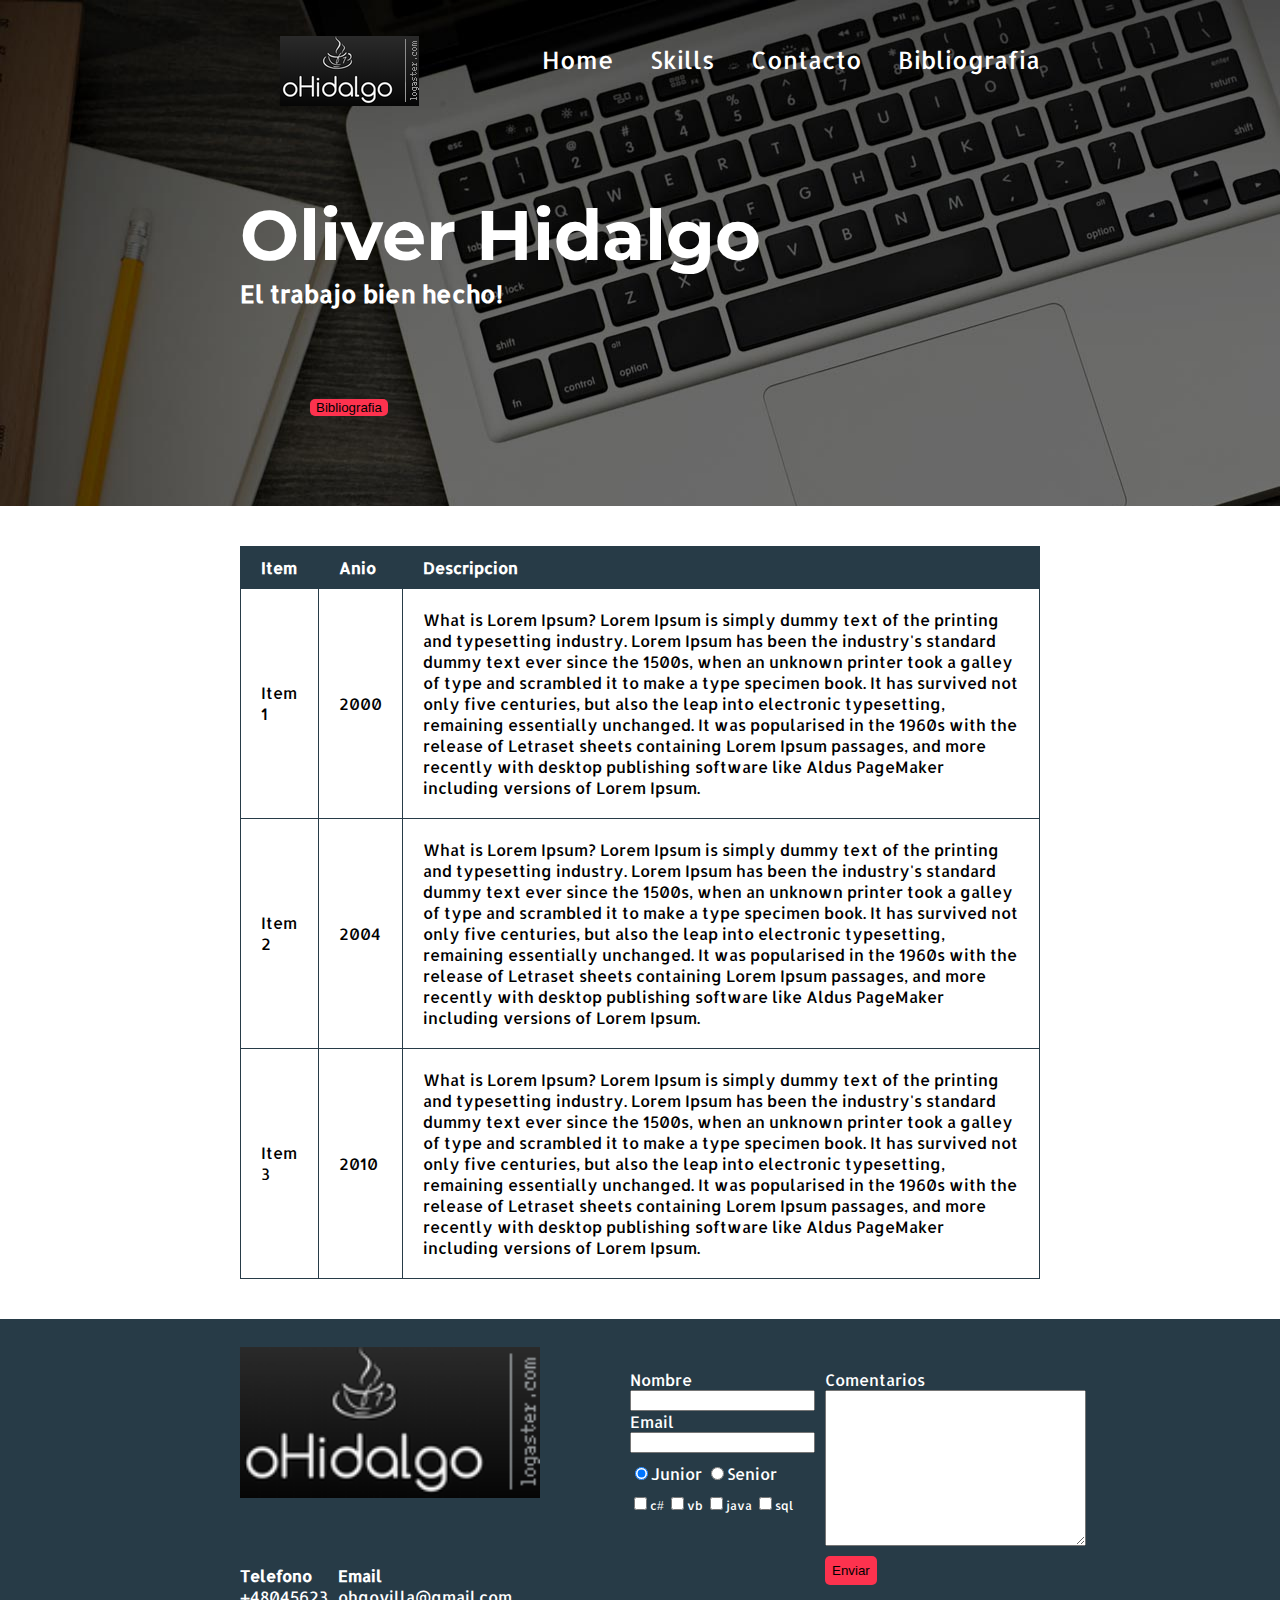
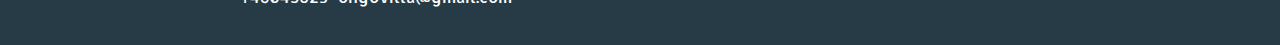
==== bibliografia.html @ 18b7f95b "finalizando pagina" ====
<!DOCTYPE>
<html>
	<head>
		<title>Mi sitio web</title>
		<link href = "css/styles.css" rel= "stylesheet">
		<link href="https://fonts.googleapis.com/css?family=Allerta|Montserrat" rel="stylesheet">
	</head>
	<body>
        <div class="portada">
            <header id="header" class="header contenedor">
                <figure class="logo">
                    <img src = "imagenes/logo.png" alt= "Logo Oliver Hidalgo">
                </figure>
                <nav class = "menu">
                    <ul>
                        <li><a href="index.html"/>Home</a></li>
                        <li><a href="#skills">Skills</a></li>
                        <li><a href="index.html#footer">Contacto</a></li>
                        <li><a href="bibliografia.html">Bibliografia</a></li>
                    </ul>
                </nav>
            </header>
            <section id="portada" >
                <div class="contenedor">
                    <h1 class="titulo">Oliver Hidalgo</h1>
                    <h2 class="titulo-a">El trabajo bien hecho!</h2>
                    <button class="button">Bibliografia</button>
                </div>
            </section>
        </div>
        <section class="tabla">
            <div class="contenedor">
                <table>
                    <thead>
                        <tr>
                            <th>Item</th>
                            <th>Anio</tht>
                            <th>Descripcion</th>
                        </tr>
                    </thead>
                    <tbody>
                        <tr>
                            <td>Item 1</td>
                            <td>2000</td>
                            <td>What is Lorem Ipsum?
                                Lorem Ipsum is simply dummy text of the printing and typesetting industry. Lorem Ipsum has been the industry's standard dummy text ever since the 1500s, when an unknown printer took a galley of type and scrambled it to make a type specimen book. It has survived not only five centuries, but also the leap into electronic typesetting, remaining essentially unchanged. It was popularised in the 1960s with the release of Letraset sheets containing Lorem Ipsum passages, and more recently with desktop publishing software like Aldus PageMaker including versions of Lorem Ipsum.
                            </td>
                        </tr>
                        <tr>
                            <td>Item 2</td>
                            <td>2004</td>
                            <td>What is Lorem Ipsum?
                                Lorem Ipsum is simply dummy text of the printing and typesetting industry. Lorem Ipsum has been the industry's standard dummy text ever since the 1500s, when an unknown printer took a galley of type and scrambled it to make a type specimen book. It has survived not only five centuries, but also the leap into electronic typesetting, remaining essentially unchanged. It was popularised in the 1960s with the release of Letraset sheets containing Lorem Ipsum passages, and more recently with desktop publishing software like Aldus PageMaker including versions of Lorem Ipsum.
                            </td>
                        </tr>
                        <tr>
                            <td>Item 3</td>
                            <td>2010</td>
                            <td>What is Lorem Ipsum?
                                Lorem Ipsum is simply dummy text of the printing and typesetting industry. Lorem Ipsum has been the industry's standard dummy text ever since the 1500s, when an unknown printer took a galley of type and scrambled it to make a type specimen book. It has survived not only five centuries, but also the leap into electronic typesetting, remaining essentially unchanged. It was popularised in the 1960s with the release of Letraset sheets containing Lorem Ipsum passages, and more recently with desktop publishing software like Aldus PageMaker including versions of Lorem Ipsum.
                            </td>
                        </tr>
                    </tbody>
                </table>
            </div>
        </section>
        <footer id="footer" class="footer">
            <div class="contenedor">
                <div class="contacto">
                    <img src="imagenes/logo.png" width="300" alt="Logo">
                    <a href="tel:+48045623">
                        <strong>Telefono</strong>
                        <span>+48045623</span>
                    </a>
                    <a href="mailto:ohgovilla@gmail.com">
                        <strong>Email</strong>
                        <span>ohgovilla@gmail.com</span>
                    </a>
                </div>
                <form class="formulario">
                    <div class="col1">
                        <label for= "nombre">Nombre</label>
                        <input type="text" id="nombre" name= "nombre" required/>
                        <label for= "email">Email</label>
                        <input type="email" id="email" name= "email" required/>

                        <div class="perfil">
                            <label for="junior">
                                <input type="radio" name="perfil" id="junior" value="junior" checked/>Junior
                            </label>
                            <label for = "senior">
                                <input type="radio" name="perfil" id="senior" value="senior"/>Senior
                            </label>
                        </div>
                        <div class= "intereses">
                            <label for = "c#">
                                <input type="checkbox" name="intereses" id="c#" value="c#">c#
                            </label>
                            <label for = "vb">
                                <input type="checkbox" name="intereses" id="vb" value="vb">vb
                            </label>
                            <label for = "java">
                                <input type="checkbox" name="intereses" id="java" value="java">java
                            </label>
                            <label for = "java">
                                <input type="checkbox" name="intereses" id="sql"  value="sql">sql
                            </label>
                        </div>
                    </div>
                    <div class="col2">
                        <label for="comentario">Comentarios</label>
                        <textarea name="comentario" id="comentario" cols="30" rows="10"></textarea>
                        <input type="submit" value="Enviar" class="button">
                    </div>
                </form>
            </div>
        </footer>
	</body>
</html>
---- css/styles.css ----
/*
*{
	border: 1px solid red;
}
*/

body{
	margin: 0;
	font-family: 'Allerta', sans-serif;
}

#header{
	
}

#portada{
	
}

#skills{
	
}

.portada{
	background-image: url("../imagenes/portada.png");
	color: white;
	padding: 20px;
}

.titulo{
	font-size: 70px;
	font-family: 'Montserrat', sans-serif;
	margin-bottom: 0;
	margin-top: 70px;
}

.titulo-a{
	font-size: 24px;
	margin-top: 0;
}

.titulo-b{
	font-size: 35px;
	margin-top: 40px;
}

.button{
	border-radius: 5px;
	border: none;
	background: #fd324e;
}

.contenedor .button a{ 
    color: white;
}


.portada button{
	margin: 70px;
}

.logo{
	display: inline-block;
}

.menu{
	display: inline-block;
	font-size: 24px;
	position: absolute;
	right: 0;
}

.menu li{
	display: inline-block;
	margin-left: 30px;
}

.menu li a{
    color: white;
    text-decoration: none;
}

.contenedor{
	width: 800px;
	margin: auto;
}

.header{
	position: relative;
}

.skill{
	margin: 10px;
	padding: 10px;
	border: 1px solid #1f313c;
	border-radius: 12px;
}

.skills{
	color: #1f313c;
}

.skills h2{
	font-family: 'Montserrat', sans-serif;
	font-size: 35px;
}

.right{
	float: right;
	position: relative;
	top: -127px;
}

.right-center{
    float: right;
    top: 5;
    position: relative;
}

.left{
	float: left;
	position: relative;
	top: 80px;
}

.upper-left{
	float: left;
	position: relative;
	top: 10px;
}


.contenedor-skills-a{
	margin-left: 20px;
}


.contenedor-skills-b{
	margin-left: 370px;
}

.skills ol{
	padding: 0;
}

.footer{
    background: #273b47;
}

.footer .contenedor{
    display: flex;
    justify-content:  space-between;
}

.contacto{
    display: flex;
    width: 300px;
    flex-wrap: wrap;
    align-items: center;
}

.contacto img{
    display: block;
}

.contacto a{
    color: white;
    margin: 10px 10px 10px 0;
    text-decoration: none;
}

.contacto strong{
    display: block;
}

.formulario{
    display: flex;
    width: 400px;
    color: white;
    padding: 50px 10px;
}

.intereses label{
    font-size: 12px;
}
    
.perfil{
    margin-top: 10px;
}

.formulario, .perfil, .intereses{
    margin-bottom: 10px;
}

.col1{
    margin-right: 10px
}

.col2{
    align-items: flex-start;
}

.col1, .col2{
    display: flex;
    flex-direction: column;
}

.col2 .button{
    padding: 7px;
    margin-top: 10px;
}

.tabla{
    margin: 40px;
}

table{
    width: 100%;
}

th{
    background: #273b47;
    color: white;
    padding: 10px 20px;
    text-align: left;
}

td{
    padding: 20px;
}
table, th, td{
    border: 1px solid #273b47;
    border-collapse: collapse;
}
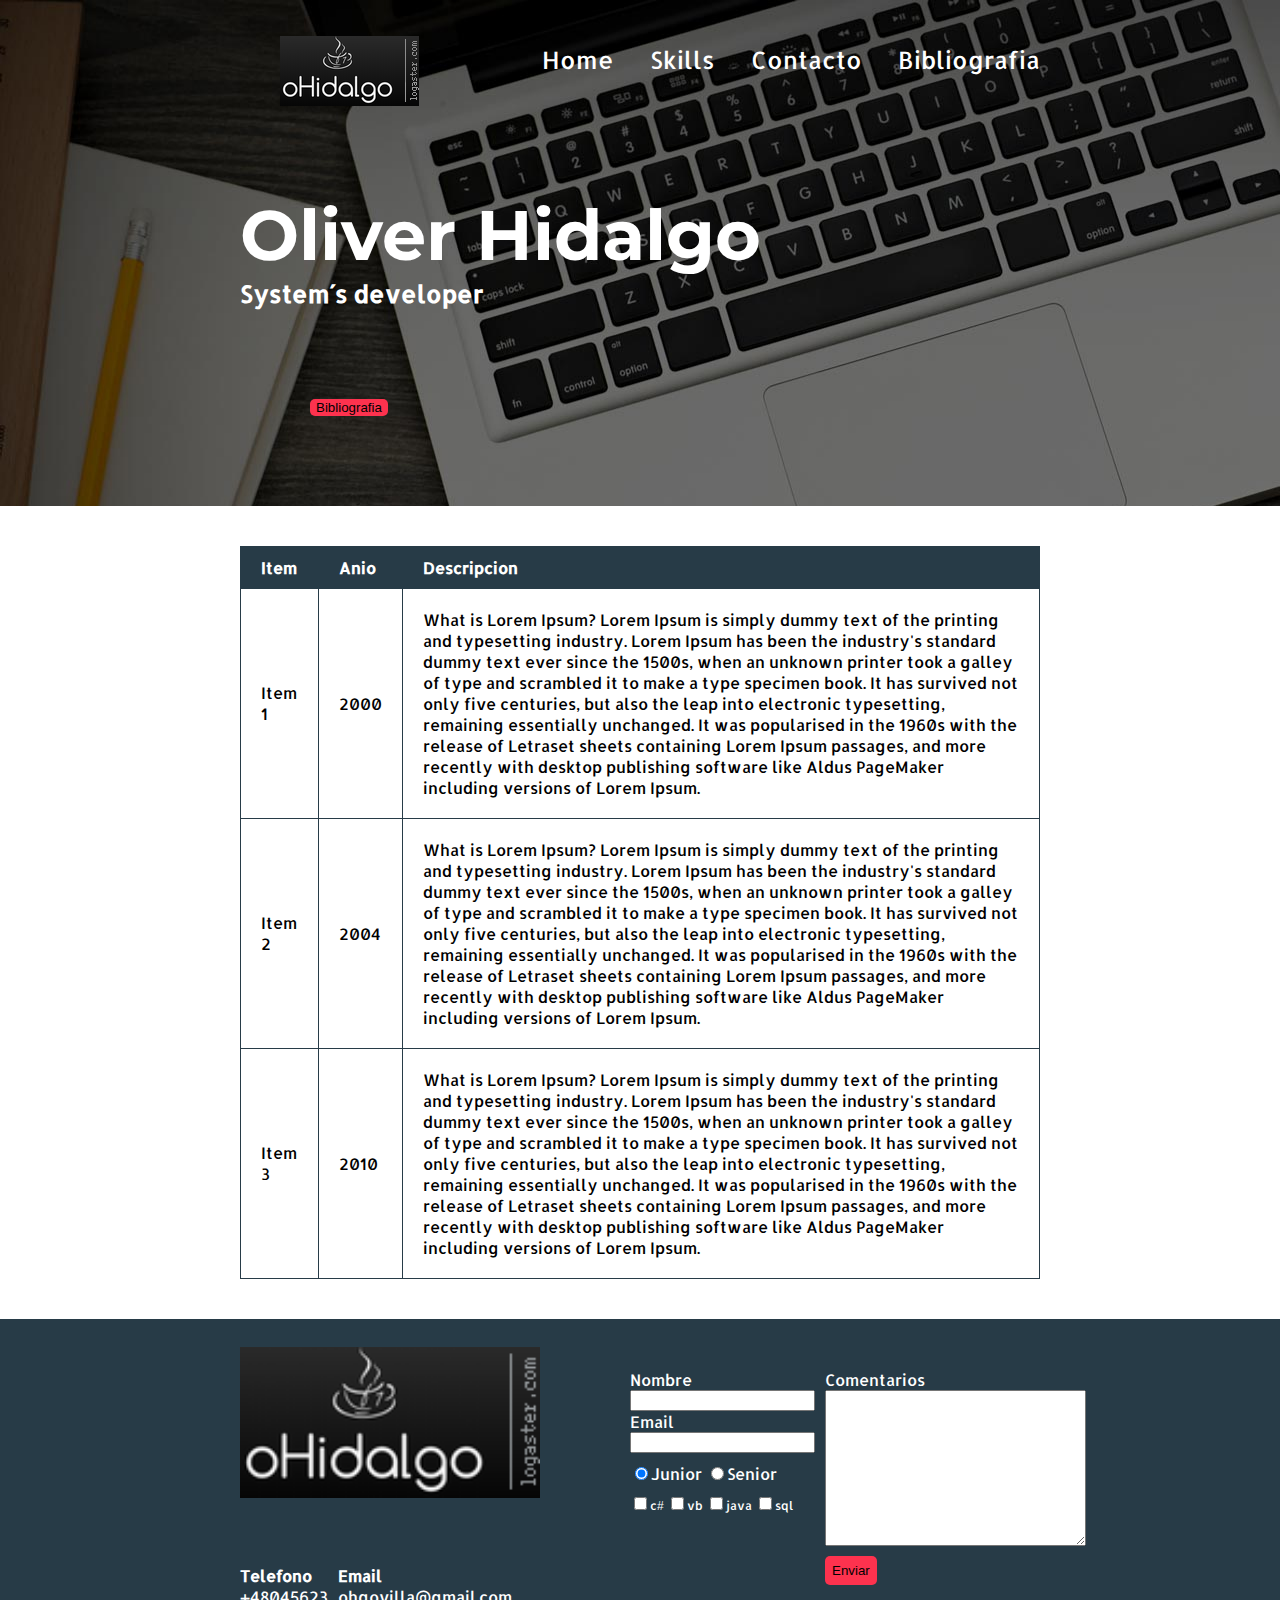
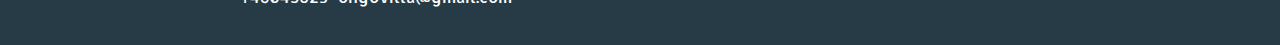
==== commit e931e3b2: "Se cambia el eslogan" ====
--- a/bibliografia.html
+++ b/bibliografia.html
@@ -14,8 +14,8 @@
                 <nav class = "menu">
                     <ul>
                         <li><a href="index.html"/>Home</a></li>
-                        <li><a href="#skills">Skills</a></li>
-                        <li><a href="index.html#footer">Contacto</a></li>
+                        <li><a href="index.html#skills">Skills</a></li>
+                        <li><a href="#footer">Contacto</a></li>
                         <li><a href="bibliografia.html">Bibliografia</a></li>
                     </ul>
                 </nav>
@@ -23,7 +23,7 @@
             <section id="portada" >
                 <div class="contenedor">
                     <h1 class="titulo">Oliver Hidalgo</h1>
-                    <h2 class="titulo-a">El trabajo bien hecho!</h2>
+                    <h2 class="titulo-a">System´s developer</h2>
                     <button class="button">Bibliografia</button>
                 </div>
             </section>
